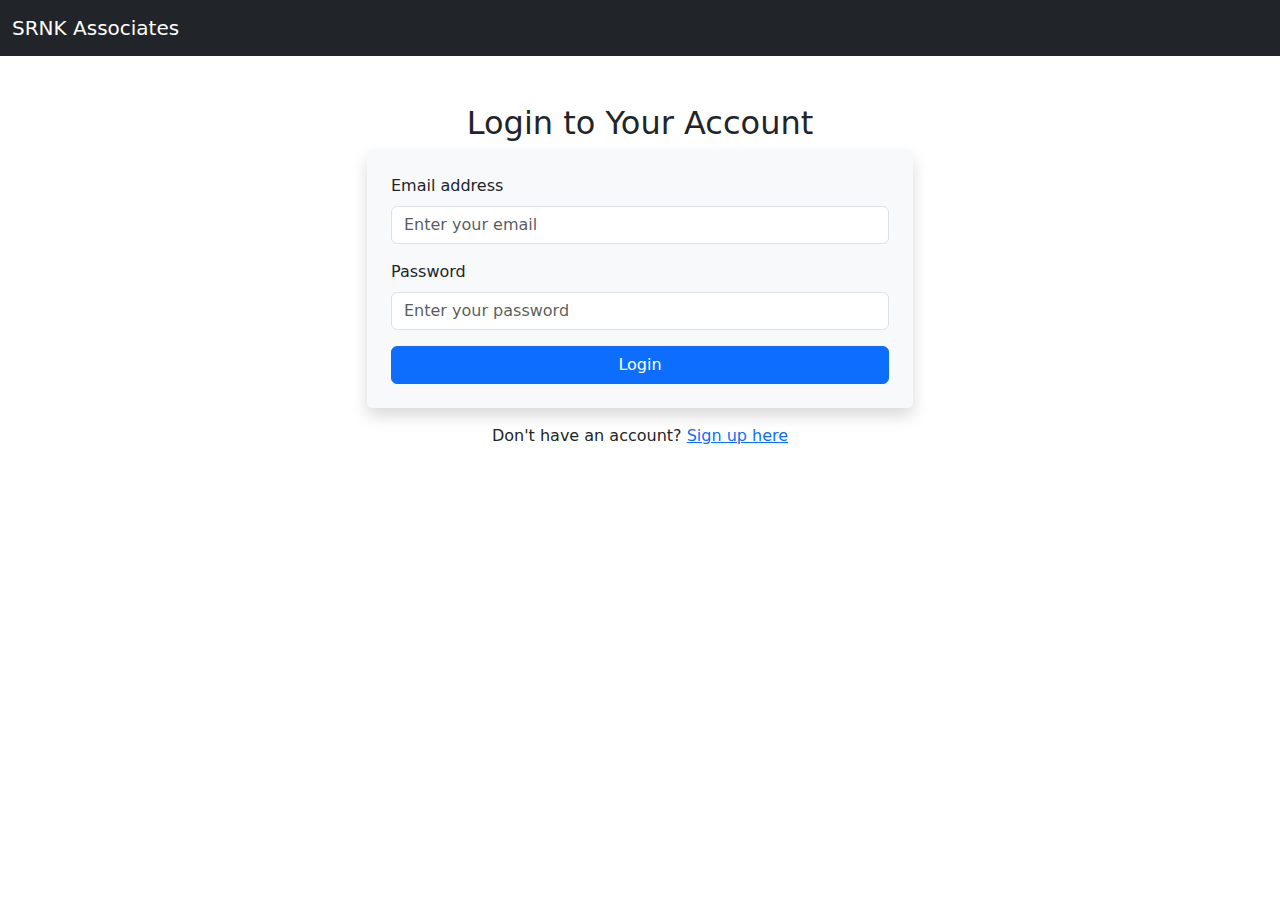
==== login.html @ 9c72f377 "Upgrade" ====
<!DOCTYPE html>
<html lang="en">
<head>
    <meta charset="UTF-8">
    <meta name="viewport" content="width=device-width, initial-scale=1.0">
    <title>Login - SRNK Associates</title>

    <!-- Bootstrap & Custom Styles -->
    <link href="https://cdn.jsdelivr.net/npm/bootstrap@5.1.3/dist/css/bootstrap.min.css" rel="stylesheet">
    <link rel="stylesheet" href="styles.css">
</head>
<body>
    <!-- Navbar -->
    <nav class="navbar navbar-expand-lg navbar-dark bg-dark">
      <div class="container-fluid">
        <a class="navbar-brand" href="#">SRNK Associates</a>
      </div>
    </nav>

    <!-- Login Form -->
    <div class="container">
        <div class="row justify-content-center my-5">
            <div class="col-md-6">
                <h2 class="text-center">Login to Your Account</h2>
                <form id="login-form" class="shadow p-4 bg-light rounded">
                    <div class="mb-3">
                        <label for="email" class="form-label">Email address</label>
                        <input type="email" class="form-control" id="email" placeholder="Enter your email">
                    </div>
                    <div class="mb-3">
                        <label for="password" class="form-label">Password</label>
                        <input type="password" class="form-control" id="password" placeholder="Enter your password">
                    </div>
                    <button type="button" id="login-button" class="btn btn-primary w-100">Login</button>
                </form>
                <div class="mt-3 text-center">
                    <p>Don't have an account? <a href="signup.html">Sign up here</a></p>
                </div>
            </div>
        </div>
    </div>

    <script src="scripts.js"></script>
    <script src="https://cdn.jsdelivr.net/npm/bootstrap@5.1.3/dist/js/bootstrap.bundle.min.js"></script>
</body>
</html>
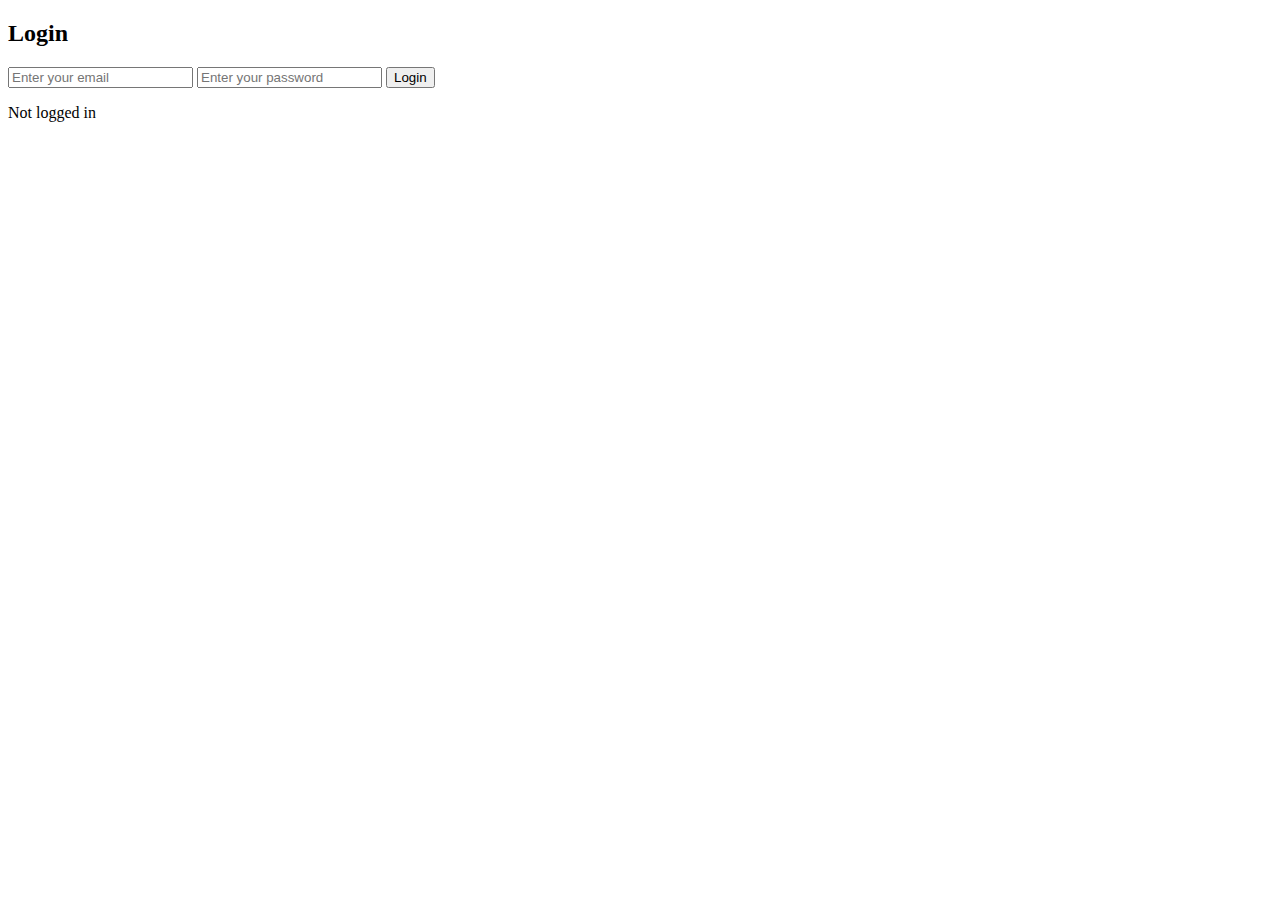
==== commit 49cc16c5: "adas" ====
--- a/login.html
+++ b/login.html
@@ -3,44 +3,17 @@
 <head>
     <meta charset="UTF-8">
     <meta name="viewport" content="width=device-width, initial-scale=1.0">
-    <title>Login - SRNK Associates</title>
-
-    <!-- Bootstrap & Custom Styles -->
-    <link href="https://cdn.jsdelivr.net/npm/bootstrap@5.1.3/dist/css/bootstrap.min.css" rel="stylesheet">
-    <link rel="stylesheet" href="styles.css">
+    <title>Login</title>
 </head>
 <body>
-    <!-- Navbar -->
-    <nav class="navbar navbar-expand-lg navbar-dark bg-dark">
-      <div class="container-fluid">
-        <a class="navbar-brand" href="#">SRNK Associates</a>
-      </div>
-    </nav>
 
-    <!-- Login Form -->
-    <div class="container">
-        <div class="row justify-content-center my-5">
-            <div class="col-md-6">
-                <h2 class="text-center">Login to Your Account</h2>
-                <form id="login-form" class="shadow p-4 bg-light rounded">
-                    <div class="mb-3">
-                        <label for="email" class="form-label">Email address</label>
-                        <input type="email" class="form-control" id="email" placeholder="Enter your email">
-                    </div>
-                    <div class="mb-3">
-                        <label for="password" class="form-label">Password</label>
-                        <input type="password" class="form-control" id="password" placeholder="Enter your password">
-                    </div>
-                    <button type="button" id="login-button" class="btn btn-primary w-100">Login</button>
-                </form>
-                <div class="mt-3 text-center">
-                    <p>Don't have an account? <a href="signup.html">Sign up here</a></p>
-                </div>
-            </div>
-        </div>
-    </div>
+    <h2>Login</h2>
+    <input type="email" id="email" placeholder="Enter your email" required>
+    <input type="password" id="password" placeholder="Enter your password" required>
+    <button id="login-button">Login</button>
+
+    <p id="user-status">Not logged in</p>
 
     <script src="scripts.js"></script>
-    <script src="https://cdn.jsdelivr.net/npm/bootstrap@5.1.3/dist/js/bootstrap.bundle.min.js"></script>
 </body>
 </html>
